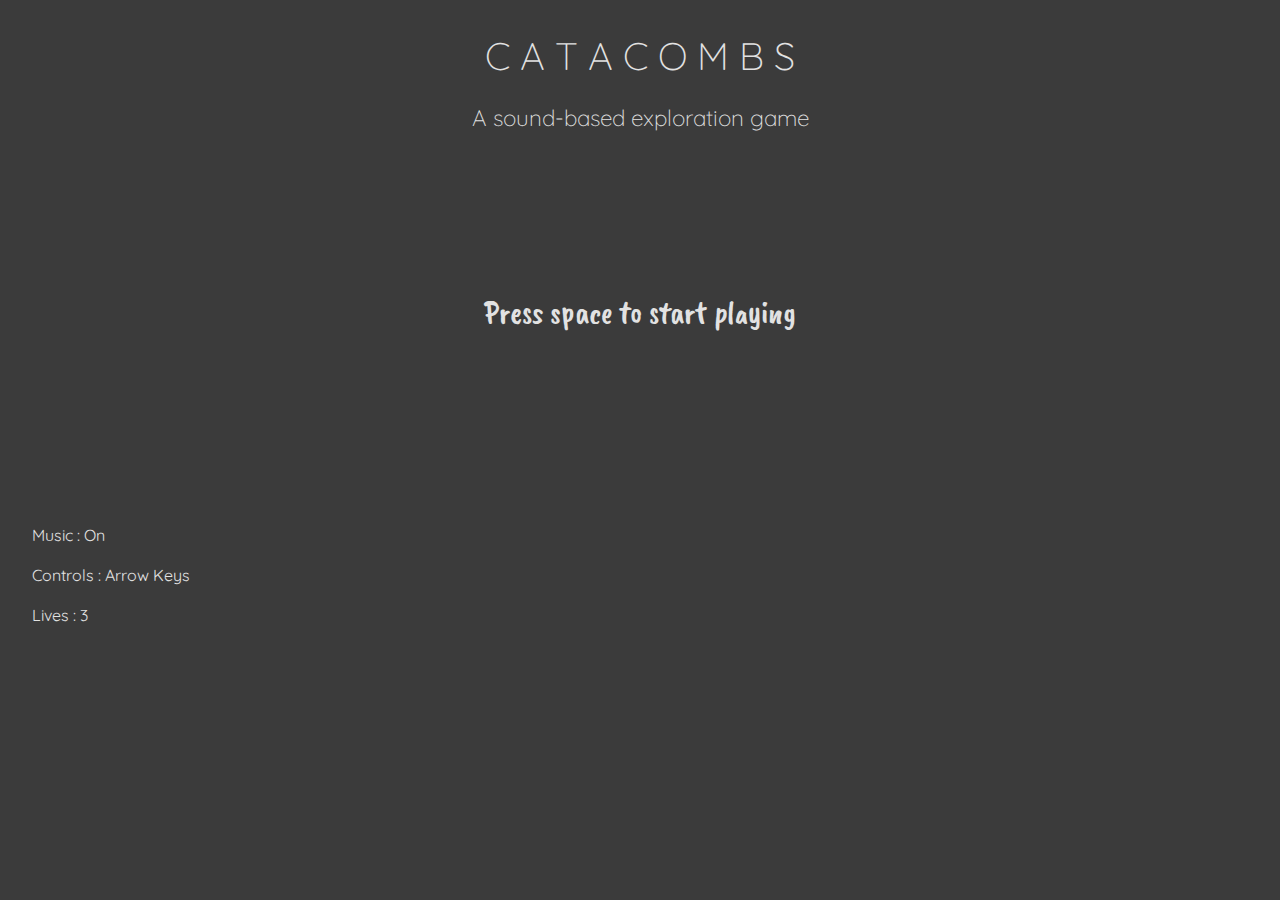
==== index.html @ d83ff913 "first commit" ====
<html>
    <head>
        <meta charset="utf-8"></meta>
        <title>C A T A C O M B S - Sound-Based Exploration Game</title>
        <link rel="stylesheet" href="style.css">
        <style>
            @import url('https://fonts.googleapis.com/css2?family=Caveat+Brush&family=Quicksand:wght@300&display=swap');
            /* @import url('https://fonts.googleapis.com/css2?family=Caveat+Brush&display=swap'); */
        </style> 
    </head>
    <body>
        <div id="header">
            <h1>C A T A C O M B S</h1><br/>
             <h3>A sound-based exploration game</h3>
        </div>
        <div class="container">
            <div id="game-output">
                Press space to start playing
            </div>
        </div>
        <div id="footer">
            <p id="music-control" onclick="musicControl()">Music : On</p><br/>
            <p>Controls : Arrow Keys</p><br/>
            <p id="lives">Lives : 3</p>
        </div>
        <script type="text/javascript" src="index.js"></script>
        <script type="text/javascript" src="catacombs.js"></script>
    </body>
</html>
---- style.css ----
html, body, div, * {
    margin: 0;
    padding: 0;
    background-color: #3b3b3b;
    color: #e2e2e2;
    font-family: 'Quicksand', sans-serif;
}

h1,h2,h3,h4,h5,h6 {
    font-weight: 300 !important;
}

#header {
    margin: 2rem;
    font-size: 1.2rem;
    text-align: center;
}

.container {
    margin: 10rem 0;
    text-align: center;
}

#game-output {
    font-family: 'Caveat Brush', cursive;
    font-size: 2rem;
    opacity: 100;
}

.appearing {
    opacity: 0 !important;
    transition: opacity 2s ease-in;
}

#footer {
    padding: 2rem;
}
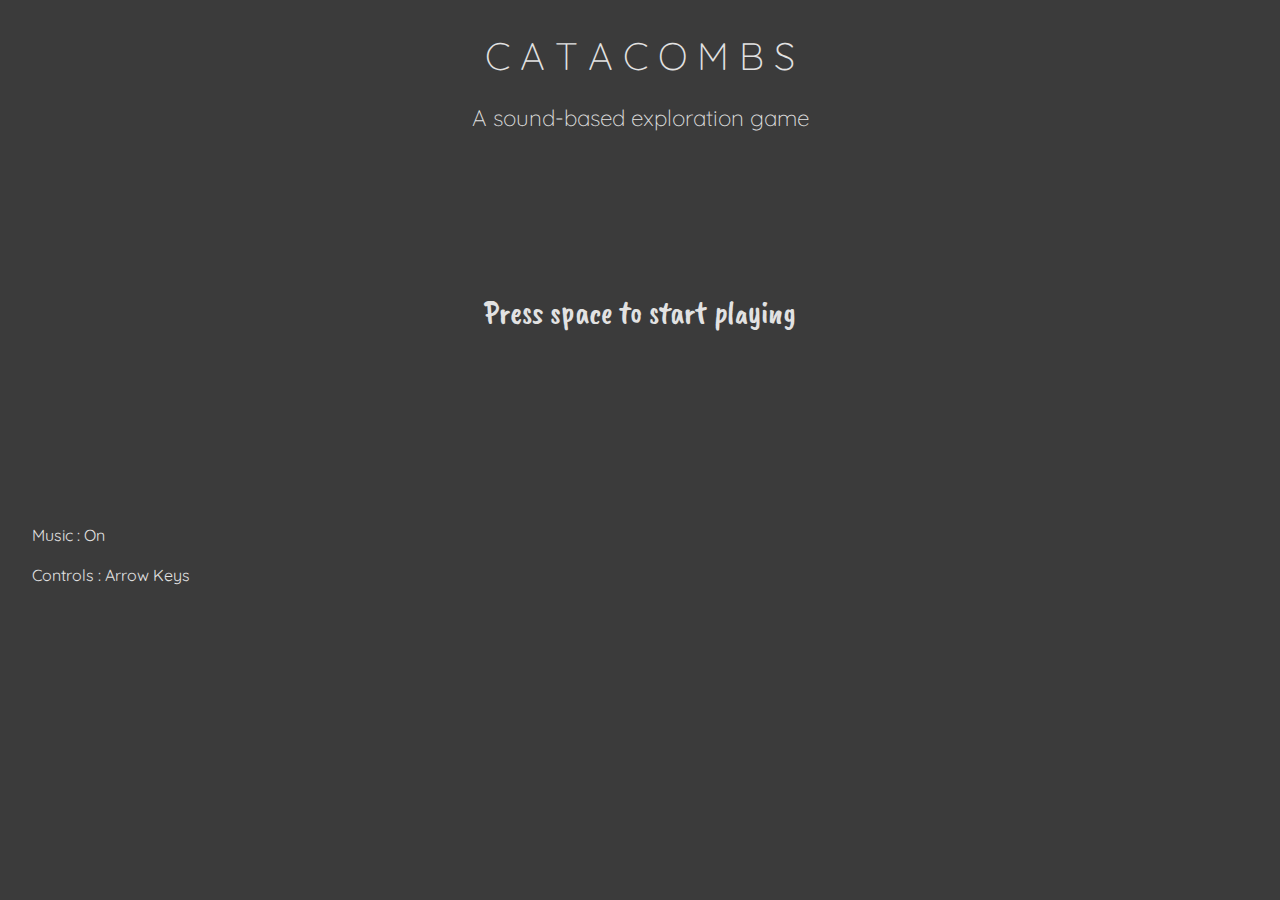
==== commit fffc9224: "Fixed sound paths" ====
--- a/index.html
+++ b/index.html
@@ -21,7 +21,6 @@
         <div id="footer">
             <p id="music-control" onclick="musicControl()">Music : On</p><br/>
             <p>Controls : Arrow Keys</p><br/>
-            <p id="lives">Lives : 3</p>
         </div>
         <script type="text/javascript" src="index.js"></script>
         <script type="text/javascript" src="catacombs.js"></script>
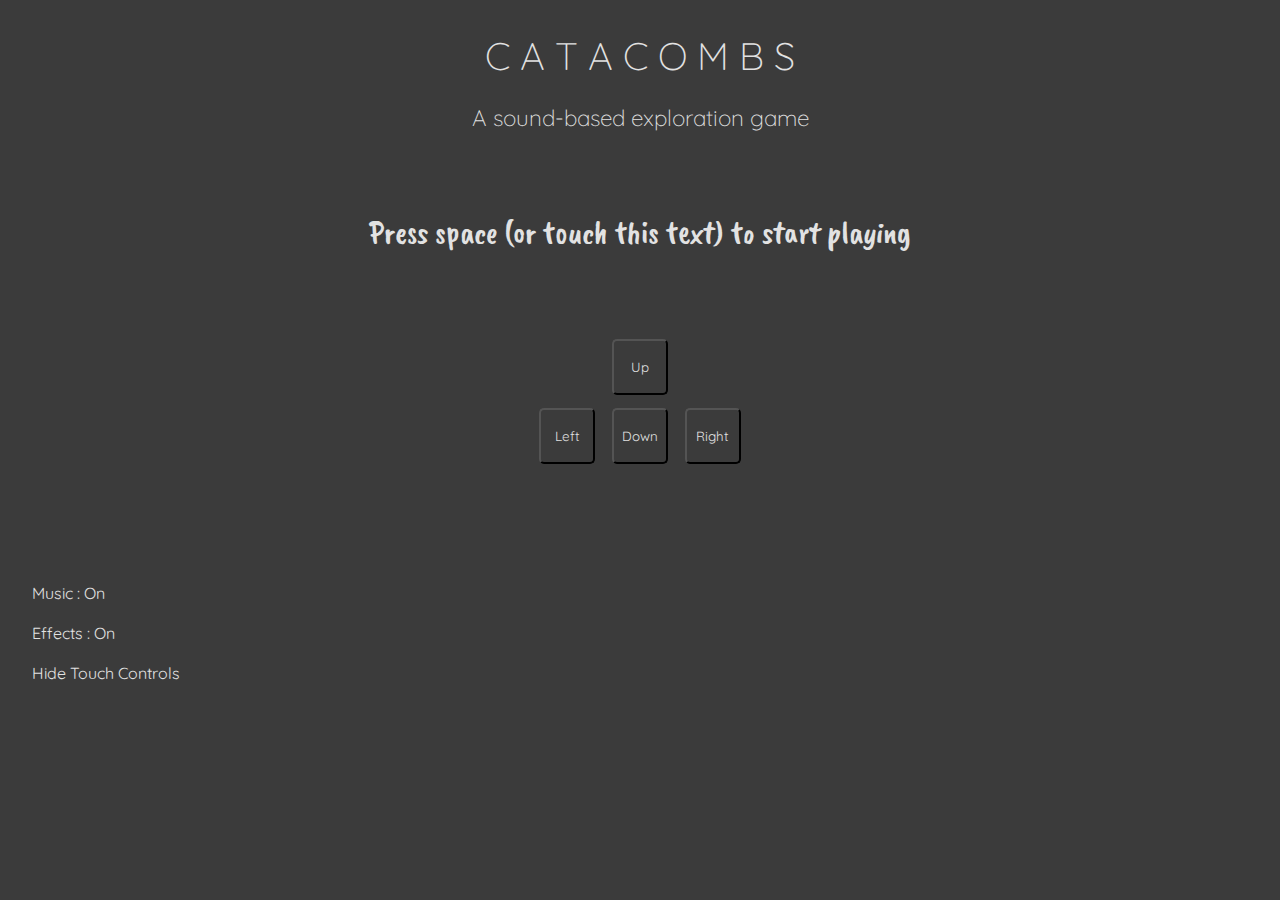
==== commit 55e47d6e: "Added touch controls" ====
--- a/index.html
+++ b/index.html
@@ -1,6 +1,7 @@
 <html>
     <head>
         <meta charset="utf-8"></meta>
+        <meta name="viewport" content="width=device-width, initial-scale=1.0">
         <title>C A T A C O M B S - Sound-Based Exploration Game</title>
         <link rel="stylesheet" href="style.css">
         <style>
@@ -14,13 +15,26 @@
              <h3>A sound-based exploration game</h3>
         </div>
         <div class="container">
-            <div id="game-output">
-                Press space to start playing
+            <div id="minimap">
+
+            </div>
+            <div id="game-output" onclick="handleKeyboard(' ')">
+            </div>
+            <div id="touch-controls">
+                <button class="touch-control" onclick="handleKeyboard('ArrowUp')">Up</button>
+                <div>
+                    <button class="touch-control" onclick="handleKeyboard('ArrowLeft')">Left</button>
+                    <button class="touch-control" onclick="handleKeyboard('ArrowDown')">Down</button>
+                    <button class="touch-control" onclick="handleKeyboard('ArrowRight')">Right</button>    
+                </div>
+                
             </div>
         </div>
         <div id="footer">
             <p id="music-control" onclick="musicControl()">Music : On</p><br/>
-            <p>Controls : Arrow Keys</p><br/>
+            <p id="effects-control" onclick="effectsControl()">Effects : On</p><br/>
+            <p id="touch-controls-control" onclick="touchControls()">Hide Touch Controls</p><br/>
+            <!-- <p id="minimap-control" onclick="showMinimap()">Show Minimap</p> -->
         </div>
         <script type="text/javascript" src="index.js"></script>
         <script type="text/javascript" src="catacombs.js"></script>
--- a/style.css
+++ b/style.css
@@ -17,7 +17,7 @@
 }
 
 .container {
-    margin: 10rem 0;
+    margin: 5rem 0;
     text-align: center;
 }
 
@@ -34,4 +34,15 @@
 
 #footer {
     padding: 2rem;
+}
+
+#touch-controls {
+    margin-top: 5rem;
+}
+
+.touch-control {
+    height: 3.5rem !important;
+    width: 3.5rem !important;
+    margin: 0.4rem;
+    border-radius: 5px;
 }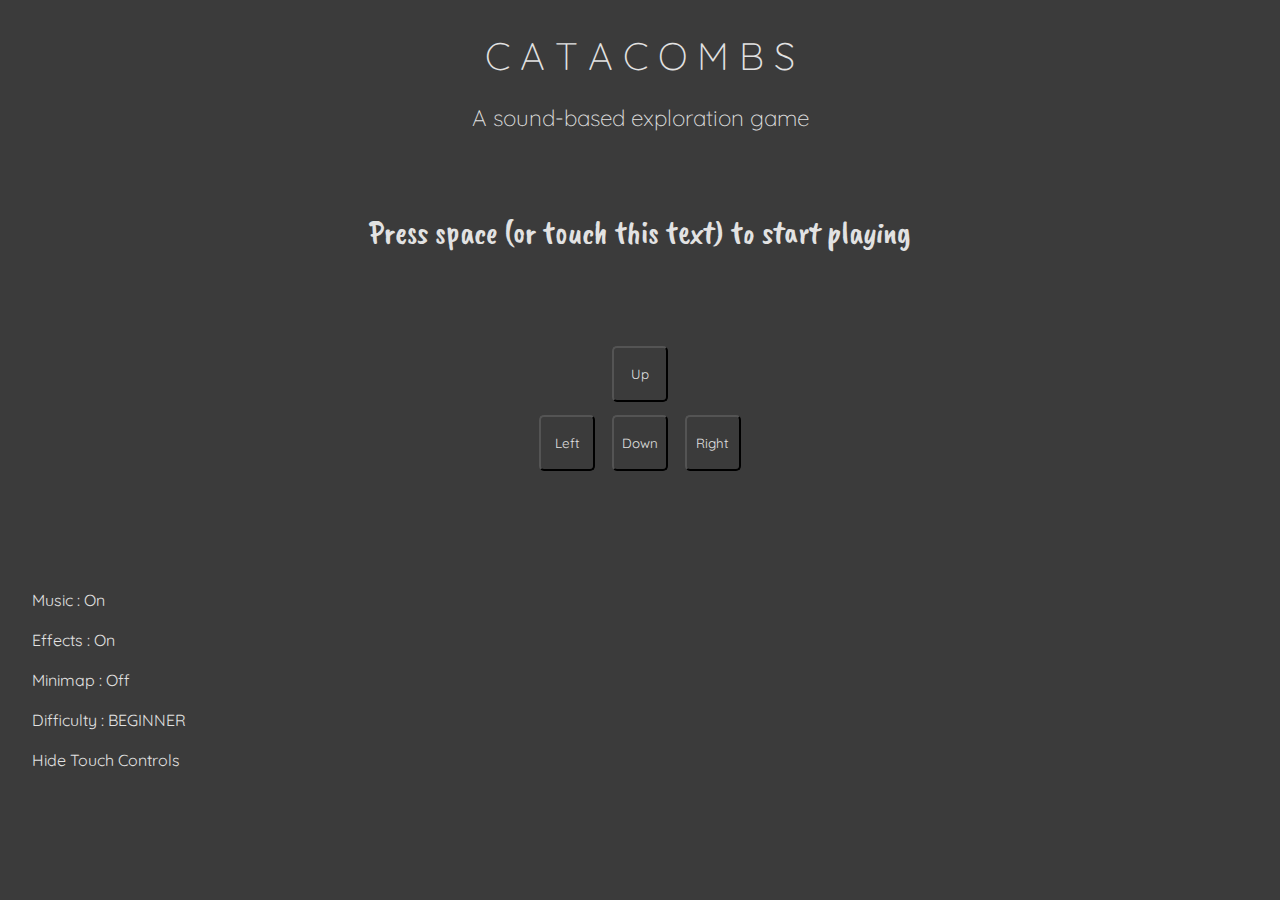
==== commit ce896c7d: "Added minimap and difficulty management" ====
--- a/index.html
+++ b/index.html
@@ -15,9 +15,7 @@
              <h3>A sound-based exploration game</h3>
         </div>
         <div class="container">
-            <div id="minimap">
-
-            </div>
+            <canvas id="minimap" style="display: none;"></canvas>
             <div id="game-output" onclick="handleKeyboard(' ')">
             </div>
             <div id="touch-controls">
@@ -33,10 +31,12 @@
         <div id="footer">
             <p id="music-control" onclick="musicControl()">Music : On</p><br/>
             <p id="effects-control" onclick="effectsControl()">Effects : On</p><br/>
+            <p id="minimap-control" onclick="minimapControl()">Minimap : Off</p><br/>
+            <p id="difficulty-control" onclick="difficultyControl()">Difficulty : BEGINNER</p><br/>
             <p id="touch-controls-control" onclick="touchControls()">Hide Touch Controls</p><br/>
-            <!-- <p id="minimap-control" onclick="showMinimap()">Show Minimap</p> -->
         </div>
         <script type="text/javascript" src="index.js"></script>
         <script type="text/javascript" src="catacombs.js"></script>
+        <script type="text/javascript" src="minimap.js"></script>
     </body>
 </html>--- a/style.css
+++ b/style.css
@@ -22,6 +22,8 @@
 }
 
 #game-output {
+    max-height: 3rem;
+    height: 3rem;
     font-family: 'Caveat Brush', cursive;
     font-size: 2rem;
     opacity: 100;
@@ -36,6 +38,15 @@
     padding: 2rem;
 }
 
+#minimap {
+    position: fixed;
+    bottom: 0;
+    right: 0;
+    background-color: #292929;
+    width: 110px;
+    height: 110px;
+}
+
 #touch-controls {
     margin-top: 5rem;
 }
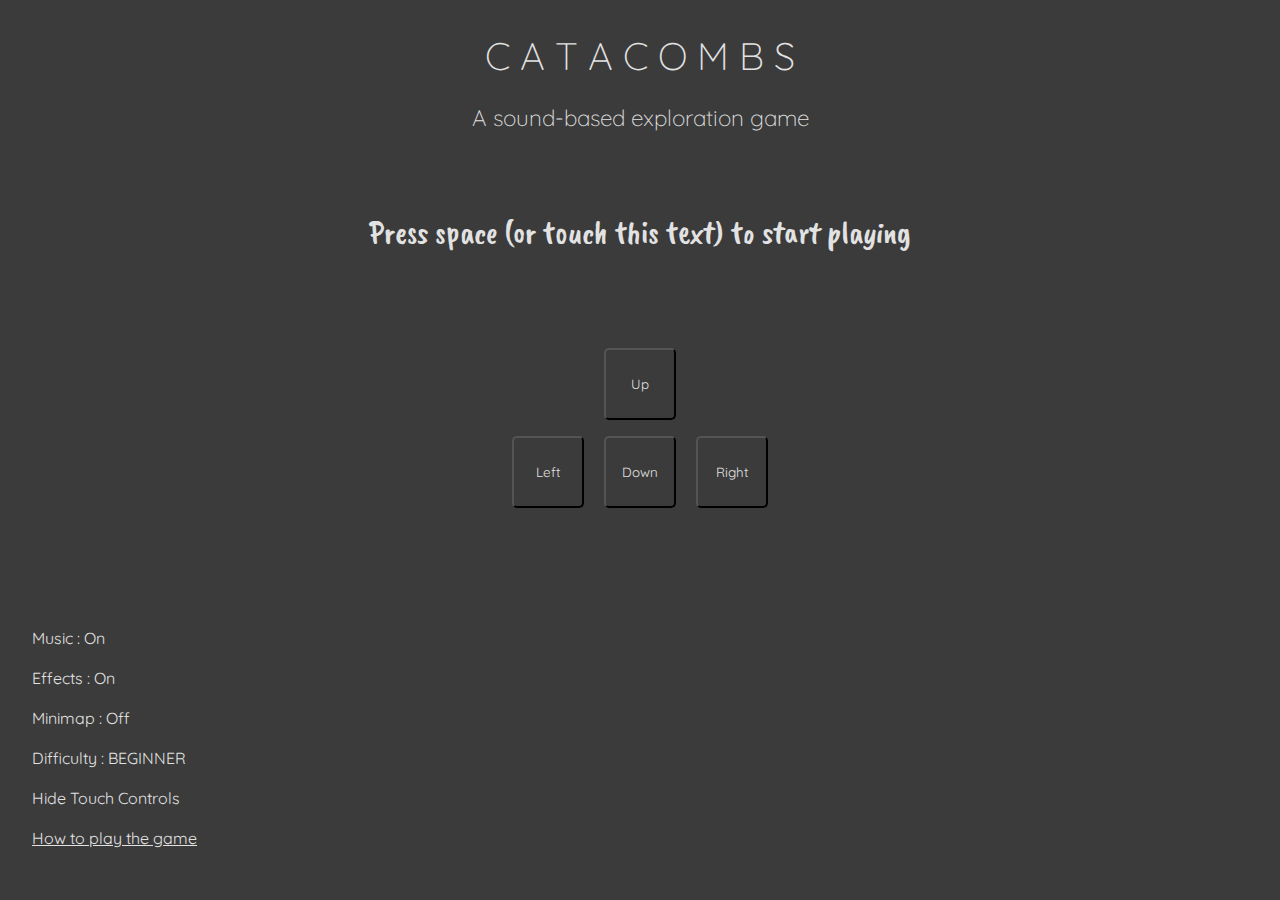
==== commit 6923be6f: "Added game rules" ====
--- a/index.html
+++ b/index.html
@@ -6,7 +6,6 @@
         <link rel="stylesheet" href="style.css">
         <style>
             @import url('https://fonts.googleapis.com/css2?family=Caveat+Brush&family=Quicksand:wght@300&display=swap');
-            /* @import url('https://fonts.googleapis.com/css2?family=Caveat+Brush&display=swap'); */
         </style> 
     </head>
     <body>
@@ -34,6 +33,7 @@
             <p id="minimap-control" onclick="minimapControl()">Minimap : Off</p><br/>
             <p id="difficulty-control" onclick="difficultyControl()">Difficulty : BEGINNER</p><br/>
             <p id="touch-controls-control" onclick="touchControls()">Hide Touch Controls</p><br/>
+            <p><a href="/rules">How to play the game</a></p><br/>
         </div>
         <script type="text/javascript" src="index.js"></script>
         <script type="text/javascript" src="catacombs.js"></script>
--- a/style.css
+++ b/style.css
@@ -31,7 +31,7 @@
 
 .appearing {
     opacity: 0 !important;
-    transition: opacity 2s ease-in;
+    transition: opacity 5s ease-in;
 }
 
 #footer {
@@ -52,8 +52,8 @@
 }
 
 .touch-control {
-    height: 3.5rem !important;
-    width: 3.5rem !important;
-    margin: 0.4rem;
+    height: 4.5rem !important;
+    width: 4.5rem !important;
+    margin: 0.5rem;
     border-radius: 5px;
 }